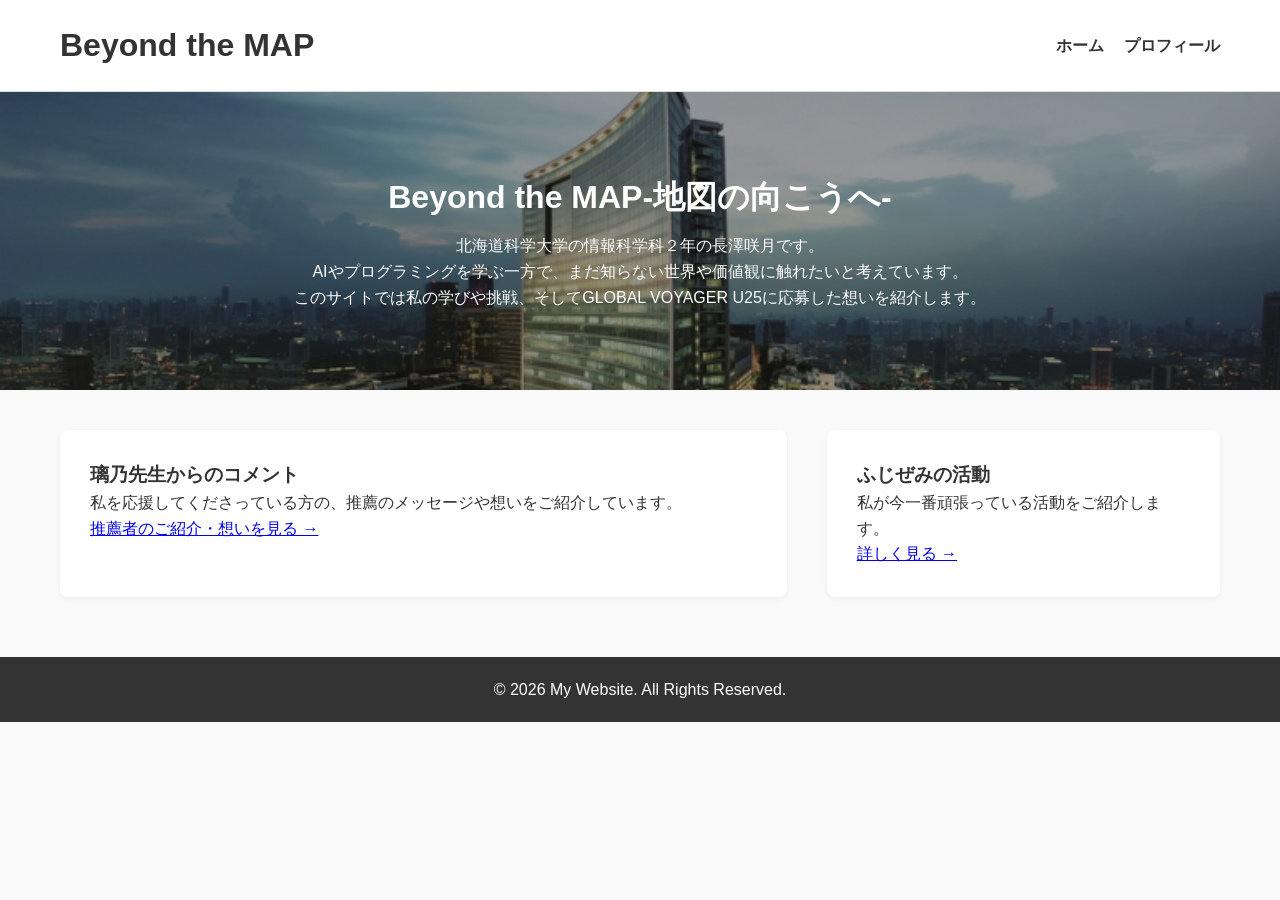
==== index.html @ a0c1e714 "Add files via upload" ====
<!DOCTYPE html>
<html lang="ja">
<head>
    <meta charset="UTF-8">
    <meta name="viewport" content="width=device-width, initial-scale=1.0">
    <title>マイホームページ</title>
    <!-- CSSファイルを読み込むリンク -->
    <link rel="stylesheet" href="style.css">
</head>
<body>

    <!-- ① ヘッダー部分（ロゴやメニュー） -->
    <header>
        <div class="header-container">
            <h1 class="logo">Beyond the MAP
            </h1>
            <nav class="nav-menu">
                <ul>
                    
                    <li><a href="index.html">ホーム</a></li>
                    <li><a href="profile.html">プロフィール</a></li>
                </ul>
            </nav>
        </div>
    </header>

    <!-- ② メインビジュアル（トップの大きな画像など） -->
    <section class="hero">
        <h2>Beyond the MAP‐地図の向こうへ‐</h2>
        <p>北海道科学大学の情報科学科２年の長澤咲月です。<br>AIやプログラミングを学ぶ一方で、まだ知らない世界や価値観に触れたいと考えています。<br>このサイトでは私の学びや挑戦、そしてGLOBAL VOYAGER U25に応募した想いを紹介します。</p>
    </section>

    <!-- ③ コンテンツ部分（2カラム構成） -->
    <div class="main-container">
        <!-- メイン記事 -->
        <main class="content">
            <article>
                <h3>璃乃先生からのコメント</h3>
               <p>私を応援してくださっている方の、推薦のメッセージや想いをご紹介しています。</p>
    <p><a href="recommend.html" class="profile-btn">推薦者のご紹介・想いを見る →</a></p>
            </article>
        </main>

        <!-- サイドバー -->
        
<aside class="sidebar">
    <h3>ふじぜみの活動</h3>
    <p>私が今一番頑張っている活動をご紹介します。</p>
    <!-- ボタン風のリンクを追加 -->
    <p><a href="huzizemi.html" class="profile-btn">詳しく見る →</a></p>
</aside>
    </div>

    <!-- ④ フッター部分（著作権表示など） -->
    <footer>
        <p>&copy; 2026 My Website. All Rights Reserved.</p>
    </footer>

</body>
</html>
---- style.css ----
/* ---- 全体設定（リセットと基本のフォント） ---- */
* {
    margin: 0;
    padding: 0;
    box-sizing: border-box;
}

body {
    font-family: 'Helvetica Neue', Arial, 'Hiragino Kaku Gothic ProN', sans-serif;
    color: #333;
    background-color: #f9f9f9;
    line-height: 1.6;
}

/* ---- ① ヘッダー ---- */
header {
    background-color: #ffffff;
    border-bottom: 1px solid #ddd;
    position: sticky;
    top: 0;
    z-index: 100;
}

.header-container {
    max-width: 1200px;
    margin: 0 auto;
    padding: 20px;
    display: flex;
    justify-content: space-between;
    align-items: center;
}

.nav-menu ul {
    list-style: none;
    display: flex;
    gap: 20px;
}

.nav-menu a {
    text-decoration: none;
    color: #333;
    font-weight: bold;
}

.nav-menu a:hover {
    color: #007bff;
}

/* ---- ② メインビジュアル（ヒーローエリア） ---- */
/* 👇 修正後：このように書き換えてください */
.hero {
    /* インターネット上のフリー写真を表示させます */
    background-image: linear-gradient(rgba(0, 0, 0, 0.4), rgba(0, 0, 0, 0.4)), url('indo.jpg');
    background-size: cover;           /* 画像をエリア全体に引き伸ばしてフィットさせる */
    background-position: center;      /* 画像の中心を真ん中に合わせる */
    text-align: center;
    padding: 80px 20px;               /* 上下の高さを少し広げて見栄えを良く */
    color: #ffffff;                   /* 背景が写真なので、文字を白にして読みやすく */
}

.hero h2 {
    font-size: 2rem;
    margin-bottom: 10px;
}

/* ---- ③ レイアウト（メイン＆サイドバー） ---- */
.main-container {
    max-width: 1200px;
    margin: 40px auto;
    padding: 0 20px;
    display: flex;
    gap: 40px;
}

.content {
    flex: 2; /* メイン部分を広く */
    background: #fff;
    padding: 30px;
    border-radius: 8px;
    box-shadow: 0 2px 5px rgba(0,0,0,0.05);
}

.sidebar {
    flex: 1; /* サイドバーを狭く */
    background: #fff;
    padding: 30px;
    border-radius: 8px;
    box-shadow: 0 2px 5px rgba(0,0,0,0.05);
    height: fit-content;
}

/* ---- ④ フッター ---- */
footer {
    background-color: #333;
    color: #fff;
    text-align: center;
    padding: 20px;
    margin-top: 60px;
}

/* ==========================================
   スマホ用の設定（画面の横幅が768px以下のとき）
   ========================================== */
@media screen and (max-width: 768px) {
    
    /* ① ヘッダーのロゴとメニューを縦並びにする */
    .header-container {
        flex-direction: column;
        gap: 15px;
    }

    .nav-menu ul {
        gap: 15px;
        flex-wrap: wrap;
        justify-content: center;
    }

    /* ② メインとサイドバーを縦並びにする（ここが一番重要！） */
    .main-container {
        flex-direction: column;
        margin: 20px auto;
    }

    /* ③ 文字の大きさをスマホ用に少し小さくする */
    .hero h2 {
        font-size: 1.5rem;
    }
}

/* ---- 詳細ページ・ボタン共通のデザイン ---- */
.link-right {
    text-align: right; /* ボタンを右寄せにする */
    margin-top: 15px;
}

.more-btn {
    display: inline-block;
    color: #007bff;
    text-decoration: none;
    font-size: 0.9rem;
    font-weight: bold;
}

.more-btn:hover {
    text-decoration: underline; /* マウスを乗せたら下線を引く */
}

/* 詳細ページのレイアウト */
.detail-container {
    max-width: 800px;
    margin: 40px auto;
    padding: 30px;
    background: #fff;
    border-radius: 8px;
    box-shadow: 0 2px 5px rgba(0,0,0,0.05);
}

.detail-container h2 {
    border-bottom: 2px solid #333;
    padding-bottom: 10px;
    margin-bottom: 30px;
}

.detail-article {
    margin-bottom: 40px;
    padding-bottom: 20px;
    border-bottom: 1px solid #eee;
}

.detail-date {
    font-size: 0.85rem;
    color: #888;
}

.full-comment p {
    margin-bottom: 15px;
    line-height: 1.8;
}

/* 戻るボタン */
.back-btn {
  text-align: center; /* ボタンを真ん中に寄せる */
    margin-top: 40px;   /* 上のブロックとの隙間をあける */
}

.back-btn:hover {
    color: #333;
}

/* ---- プロフィールページの戻るボタンエリア ---- */
.back-home-area {
    margin-top: 40px;   /* 上のブロックとの隙間をあける */
}

/* ---- 活動紹介ページ専用のデザイン ---- */
.activity-container {
    max-width: 800px;
    margin: 40px auto;
    padding: 0 20px;
}

.activity-header {
    text-align: center;
    margin-bottom: 40px;
}

.activity-header h2 {
    font-size: 2rem;
    margin-bottom: 5px;
}

.activity-sub {
    color: #666;
    font-size: 0.95rem;
}

.activity-block {
    background: #fff;
    padding: 30px;
    border-radius: 8px;
    box-shadow: 0 2px 5px rgba(0,0,0,0.05);
    margin-bottom: 30px;
}

.activity-block h3 {
    border-bottom: 2px solid #007bff;
    padding-bottom: 8px;
    margin-bottom: 15px;
}

/* 2つのこだわり枠 */
.activity-features {
    display: flex;
    gap: 20px;
    margin-bottom: 40px;
}

.feature-box {
    flex: 1;
    background: #fff;
    padding: 25px;
    border-radius: 8px;
    box-shadow: 0 2px 5px rgba(0,0,0,0.05);
    border-top: 4px solid #ffc107; /* 上部にアクセントの黄色ライン */
}

.feature-box h4 {
    margin-bottom: 10px;
    font-size: 1.1rem;
}

/* 📢 最後のホームページ誘導エリア */
.activity-cta {
    background: linear-gradient(135deg, #e9ecef, #f8f9fa);
    padding: 40px 30px;
    border-radius: 12px;
    text-align: center;
    box-shadow: inset 0 0 10px rgba(0,0,0,0.02);
    margin-bottom: 40px;
}

.activity-cta h3 {
    margin-bottom: 10px;
}

.cta-link-area {
    margin-top: 25px;
}

/* 目立つ特大ボタン */
.cta-btn {
    display: inline-block;
    padding: 15px 40px;
    background-color: #28a745; /* 目立つ緑色 */
    color: #fff !important;
    text-decoration: none;
    font-size: 1.2rem;
    font-weight: bold;
    border-radius: 50px; /* カプセル型の丸いボタン */
    box-shadow: 0 4px 15px rgba(40, 167, 69, 0.3);
    transition: all 0.3s;
}

.cta-btn:hover {
    background-color: #218838;
    transform: translateY(-2px); /* マウスを乗せると少し浮き上がる演出 */
    box-shadow: 0 6px 20px rgba(40, 167, 69, 0.4);
}

/* スマホ対応 */
@media screen and (max-width: 768px) {
    .activity-features {
        flex-direction: column;
    }
    .cta-btn {
        width: 100%; /* スマホでは押しやすいように横幅いっぱいに */
        font-size: 1.1rem;
    }
}
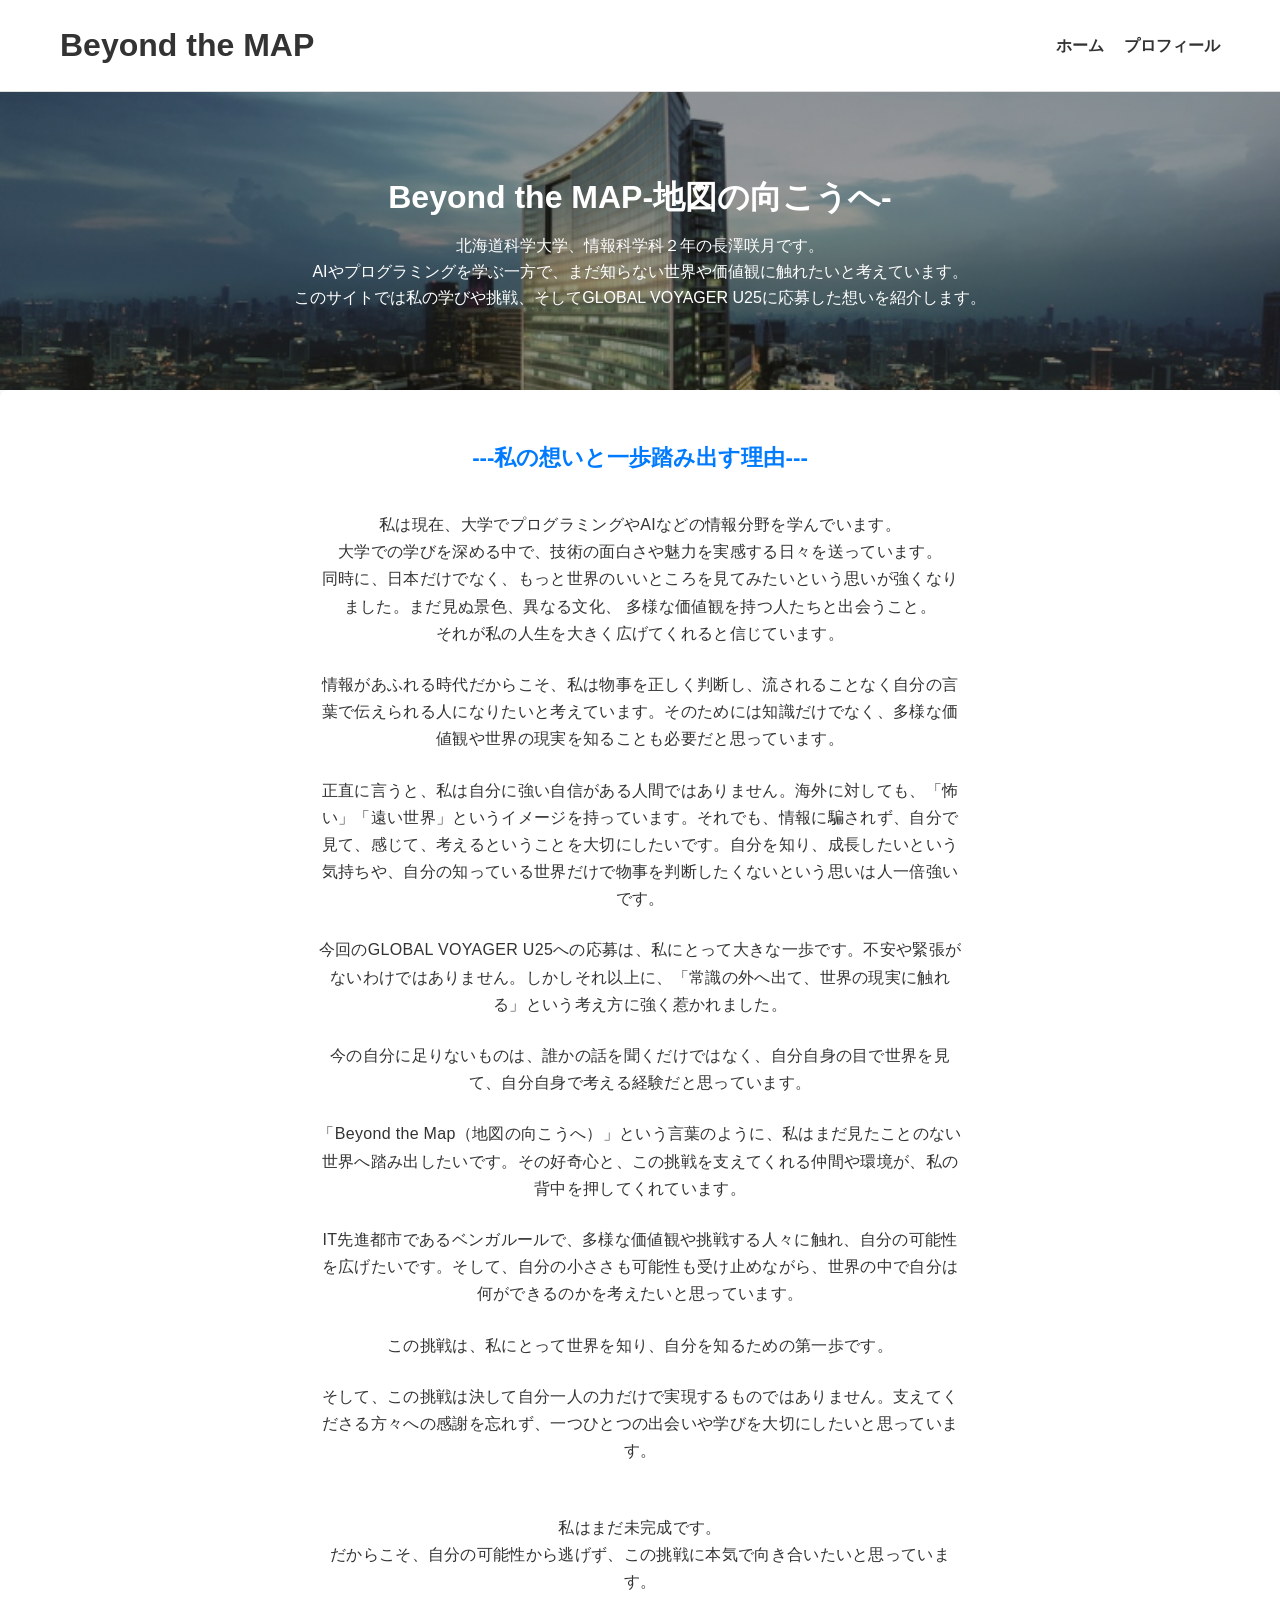
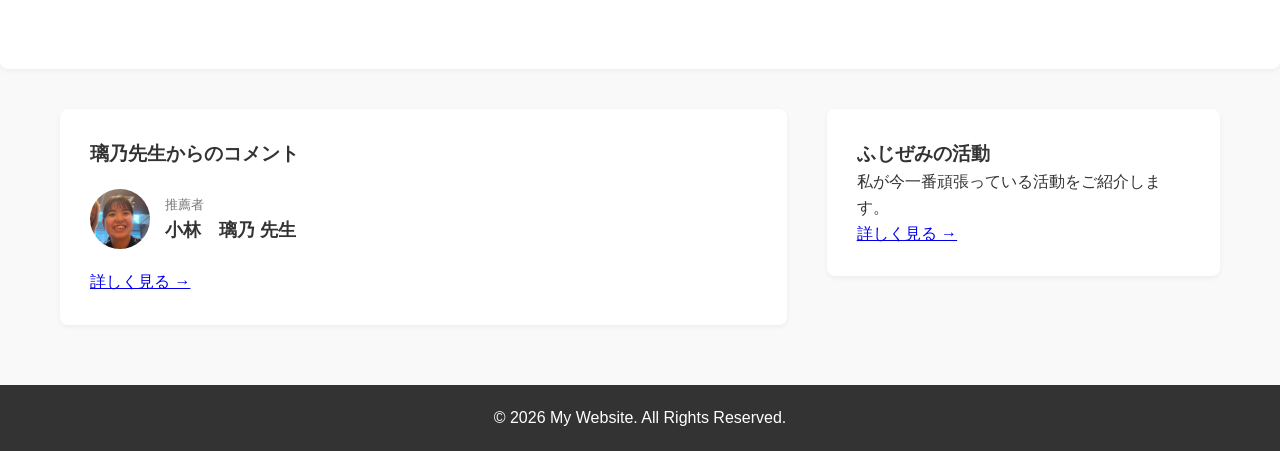
==== commit aa30bdc9: "Add files via upload" ====
--- a/index.html
+++ b/index.html
@@ -27,17 +27,57 @@
     <!-- ② メインビジュアル（トップの大きな画像など） -->
     <section class="hero">
         <h2>Beyond the MAP‐地図の向こうへ‐</h2>
-        <p>北海道科学大学の情報科学科２年の長澤咲月です。<br>AIやプログラミングを学ぶ一方で、まだ知らない世界や価値観に触れたいと考えています。<br>このサイトでは私の学びや挑戦、そしてGLOBAL VOYAGER U25に応募した想いを紹介します。</p>
+        <p>北海道科学大学、情報科学科２年の長澤咲月です。<br>AIやプログラミングを学ぶ一方で、まだ知らない世界や価値観に触れたいと考えています。<br>このサイトでは私の学びや挑戦、そしてGLOBAL VOYAGER U25に応募した想いを紹介します。</p>
     </section>
+<section class="my-thoughts">
+    <h3>‐‐‐私の想いと一歩踏み出す理由‐‐‐</h3>
+
+    <p>私は現在、大学でプログラミングやAIなどの情報分野を学んでいます。<br>大学での学びを深める中で、技術の面白さや魅力を実感する日々を送っています。<br>同時に、日本だけでなく、もっと世界のいいところを見てみたいという思いが強くなりました。まだ見ぬ景色、異なる文化、 多様な価値観を持つ人たちと出会うこと。<br>それが私の人生を大きく広げてくれると信じています。</p>
+    
+    <p>情報があふれる時代だからこそ、私は物事を正しく判断し、流されることなく自分の言葉で伝えられる人になりたいと考えています。そのためには知識だけでなく、多様な価値観や世界の現実を知ることも必要だと思っています。</p>
+    
+    <p>正直に言うと、私は自分に強い自信がある人間ではありません。海外に対しても、「怖い」「遠い世界」というイメージを持っています。それでも、情報に騙されず、自分で見て、感じて、考えるということを大切にしたいです。自分を知り、成長したいという気持ちや、自分の知っている世界だけで物事を判断したくないという思いは人一倍強いです。</p>
+
+    <p>今回のGLOBAL VOYAGER U25への応募は、私にとって大きな一歩です。不安や緊張がないわけではありません。しかしそれ以上に、「常識の外へ出て、世界の現実に触れる」という考え方に強く惹かれました。</p>
+    
+    <p>今の自分に足りないものは、誰かの話を聞くだけではなく、自分自身の目で世界を見て、自分自身で考える経験だと思っています。</p>
+    
+    <p>「Beyond the Map（地図の向こうへ）」という言葉のように、私はまだ見たことのない世界へ踏み出したいです。その好奇心と、この挑戦を支えてくれる仲間や環境が、私の背中を押してくれています。</p>
+    
+    <p>IT先進都市であるベンガルールで、多様な価値観や挑戦する人々に触れ、自分の可能性を広げたいです。そして、自分の小ささも可能性も受け止めながら、世界の中で自分は何ができるのかを考えたいと思っています。</p>
+
+    <p>この挑戦は、私にとって世界を知り、自分を知るための第一歩です。</p>
+
+    <p>そして、この挑戦は決して自分一人の力だけで実現するものではありません。支えてくださる方々への感謝を忘れず、一つひとつの出会いや学びを大切にしたいと思っています。</p><br>
+
+    <p>私はまだ未完成です。<br>だからこそ、自分の可能性から逃げず、この挑戦に本気で向き合いたいと思っています。</p>
+</section>
+
+
+
 
     <!-- ③ コンテンツ部分（2カラム構成） -->
     <div class="main-container">
         <!-- メイン記事 -->
         <main class="content">
+
+
+
             <article>
                 <h3>璃乃先生からのコメント</h3>
-               <p>私を応援してくださっている方の、推薦のメッセージや想いをご紹介しています。</p>
-    <p><a href="recommend.html" class="profile-btn">推薦者のご紹介・想いを見る →</a></p>
+  <div class="recommend-user" style="display: flex; align-items: center; gap: 15px; margin: 20px 0;">
+                    <div class="user-avatar">
+                        <img src="rinosensei.jpg" alt="璃乃先生の写真">
+                    </div>
+                    <div class="user-info" style="display: flex; flex-direction: column;">
+                        <span class="user-title" style="font-size: 0.8rem; color: #777;">推薦者</span>
+                        <strong class="user-name" style="font-size: 1.1rem; color: #333;">小林　璃乃 先生</strong>
+                    </div>
+                </div>
+
+                <p style="margin-top: 15px;"><a href="recommend.html" class="profile-btn">詳しく見る →</a></p>
+            </article>
+        </main>
             </article>
         </main>
 
--- a/style.css
+++ b/style.css
@@ -296,4 +296,121 @@
         width: 100%; /* スマホでは押しやすいように横幅いっぱいに */
         font-size: 1.1rem;
     }
+}
+
+
+/* ---- 🤝 推薦者のアイコンを写真にして丸く切り抜くデザイン ---- */
+.user-avatar {
+    width: 60px;
+    height: 60px;
+    border-radius: 50%; /* 綺麗な丸にする */
+    overflow: hidden;   /* はみ出た写真を隠す */
+    display: flex;
+    align-items: center;
+    justify-content: center;
+    background: #eee;
+}
+
+.user-avatar img {
+    width: 100%;
+    height: 100%;
+    object-fit: cover;  /* 縦横比を崩さず中央で切り抜く */
+}
+
+
+/* ===================================================
+   🧭 長澤さんの想いエリア（文字幅・行間を読みやすく調整）
+   =================================================== */
+.my-thoughts {
+    background: #fff;              /* 背景を白にする */
+    padding: 50px 40px;            /* 内側のすき間を少し広げてゆとりを持たせる */
+    border-radius: 8px;            /* 角を少し丸くする */
+    box-shadow: 0 2px 5px rgba(0,0,0,0.05); /* 優しい影 */
+    margin-bottom: 40px;           /* 下のパーツ（ふじぜみ）とのすき間 */
+    text-align: center;            /* 全体を中央揃えにする */
+}
+
+/* エリア内のタイトル（H3） */
+.my-thoughts h3 {
+    font-size: 1.4rem;             
+    margin-bottom: 35px;           /* タイトルと文章のすき間をしっかりあける */
+    color: #007bff;                
+}
+
+/* エリア内の文章（p）★ここを劇的に読みやすく修正しました！ */
+.my-thoughts p {
+    max-width: 650px;              /* 💡画面が大きくても横に広がりすぎないように制限 */
+    margin-left: auto;             /* 💡真ん中に寄せるためのお守り */
+    margin-right: auto;            /* 💡真ん中に寄せるためのお守り */
+    line-height: 1.7;              /* 行の間隔を「広すぎず狭すぎず」の黄金比に */
+    letter-spacing: 0.02em;        /* 💡文字幅が広がりすぎないようにキュッと引き締め */
+    margin-bottom: 1.5em;          /* 段落ごとのすき間を少し広めにとってスッキリ */
+    color: #333;                   
+    font-size: 1rem;               
+}
+
+/* ===================================================
+   🎓 ふじゼミヘッダー：背景に写真を敷くデザイン
+   =================================================== */
+.activity-header {
+    background-image: url('zenntai.jpg'); /* 💡 背景にしたい写真の名前 */
+    background-size: cover;                /* 縦横比を崩さず全体に広げる */
+    background-position: center;           /* 写真の中心を真ん中に合わせる */
+    background-repeat: no-repeat;
+    position: relative;
+    border-radius: 8px;                    /* 角を少し丸くして他のボックスと合わせる */
+    overflow: hidden;
+    margin-bottom: 40px;
+}
+
+/* 写真の上に半透明の黒いお布団を被せて、文字を白く目立たせる設定 */
+.header-overlay {
+    background: rgba(0, 0, 0, 0.5);        /* 💡 0.5 を 0.7にするともっと暗く、0.3にすると明るくなります */
+    padding: 60px 20px;                    /* 上下のすき間を広げて開放感を出す */
+    text-align: center;                    /* 中央揃え */
+}
+
+/* 文字の色を白ベースに変えて読みやすくする */
+.activity-header h2 {
+    color: #fff !important;                /* 文字を絶対白にする */
+    font-size: 2rem;
+    margin-bottom: 15px;
+    font-weight: bold;
+    text-shadow: 0 2px 4px rgba(0,0,0,0.3); /* 文字に軽い影をつけてさらに読みやすく */
+}
+
+.activity-sub {
+    color: #eee !important;                /* 少しだけ優しい白 */
+    font-size: 1.1rem;
+    line-height: 1.6;
+    text-shadow: 0 1px 3px rgba(0,0,0,0.3);
+}
+
+
+/* ===================================================
+   📸 文字なし・写真を2枚コンパクトに飾るデザイン
+   =================================================== */
+/* 2枚の写真の間にすき間を作るための設定 */
+.feature-photo-container {
+    display: flex;
+    flex-direction: column;  /* 縦に並べる */
+    gap: 20px;               /* 💡 1枚目と2枚目の間のすき間（お好みで調整してください） */
+    margin-bottom: 40px;     /* 次のエリア（ふじぜみ等）とのすき間 */
+}
+
+.feature-photo-only {
+    max-width: 650px;        /* 横幅を文字の幅と合わせる */
+    height: 180px;           /* 写真の縦幅 */
+    width: 100%;             /* 横幅いっぱいに広げる（max-widthの650pxで止まります） */
+    margin-left: auto;       /* 真ん中寄せ */
+    margin-right: auto;      /* 真ん中寄せ */
+    border-radius: 8px;      /* 角を丸くする */
+    overflow: hidden;        /* 写真の角も丸く切り抜く */
+    box-shadow: 0 2px 5px rgba(0,0,0,0.05); /* 優しい影 */
+}
+
+.feature-photo-only img {
+    width: 100%;
+    height: 100%;
+    object-fit: cover;       /* 縦横比を崩さずに綺麗に収める */
 }
